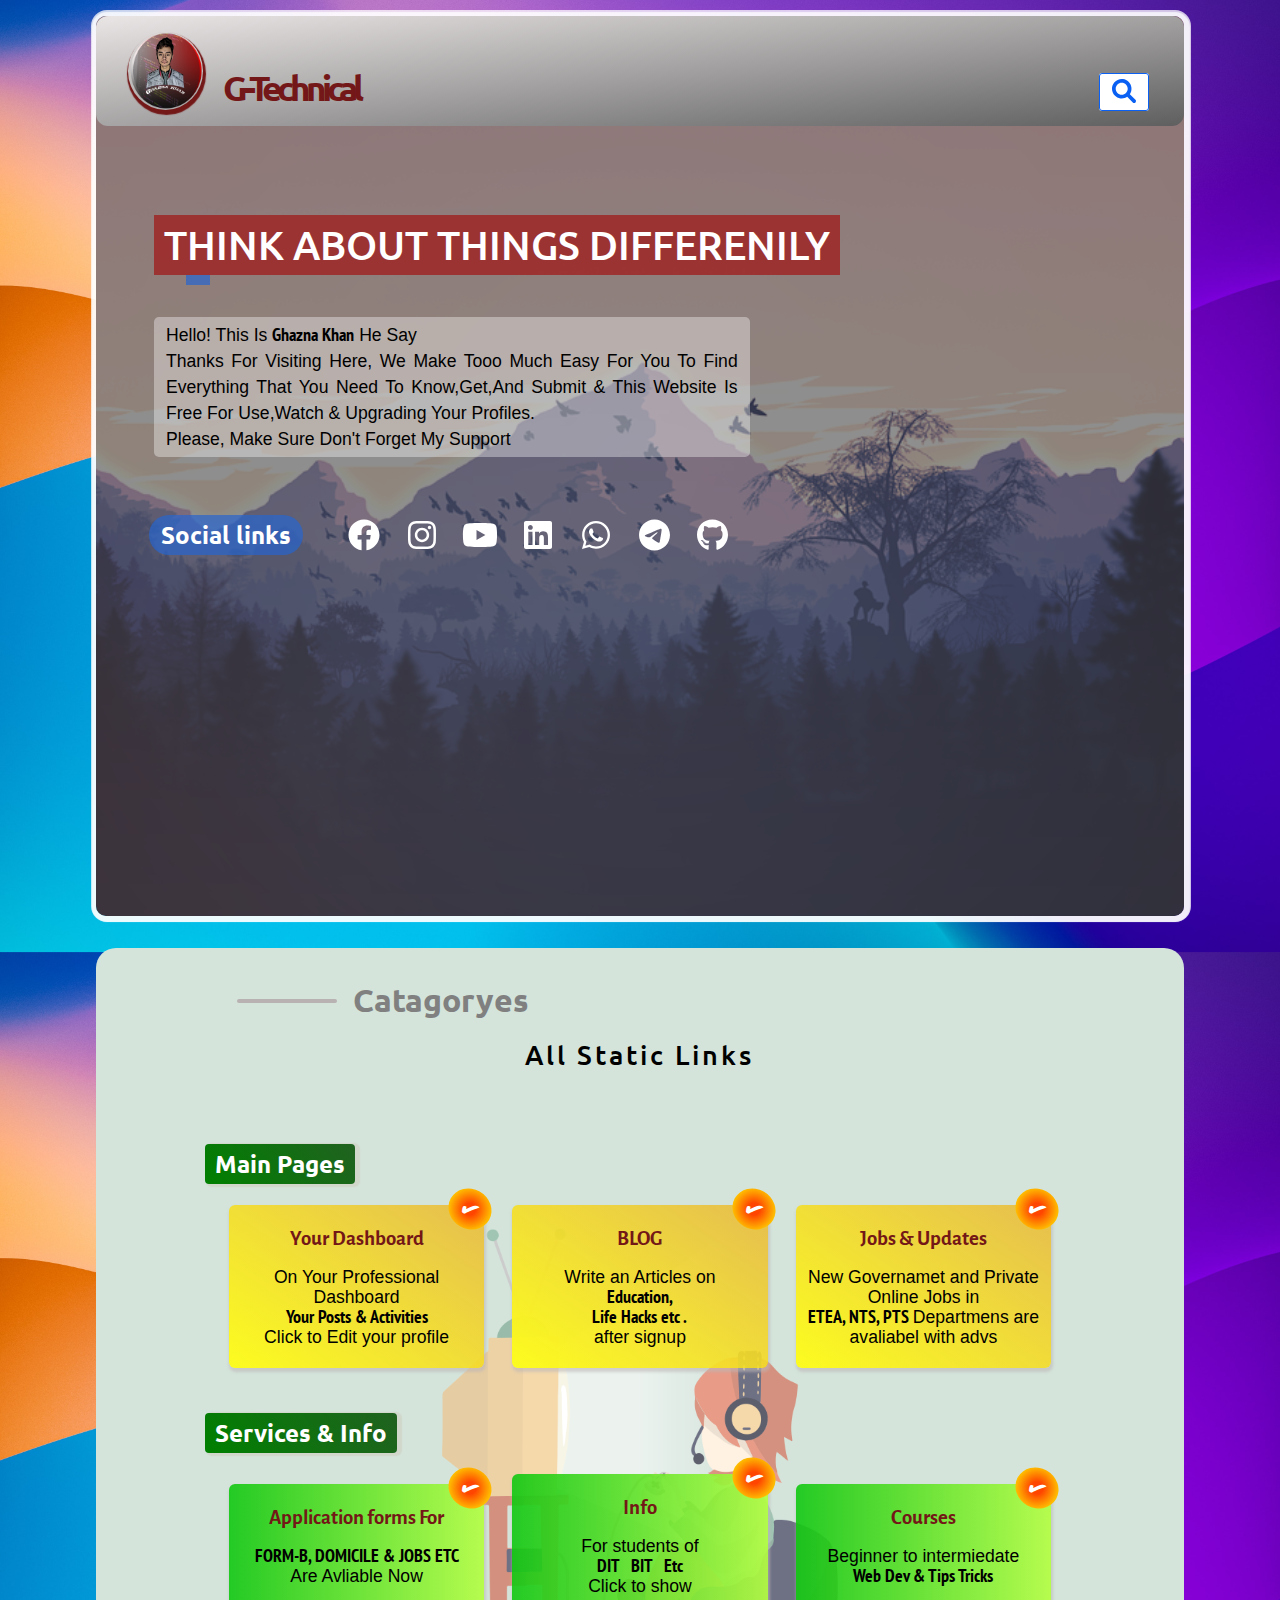
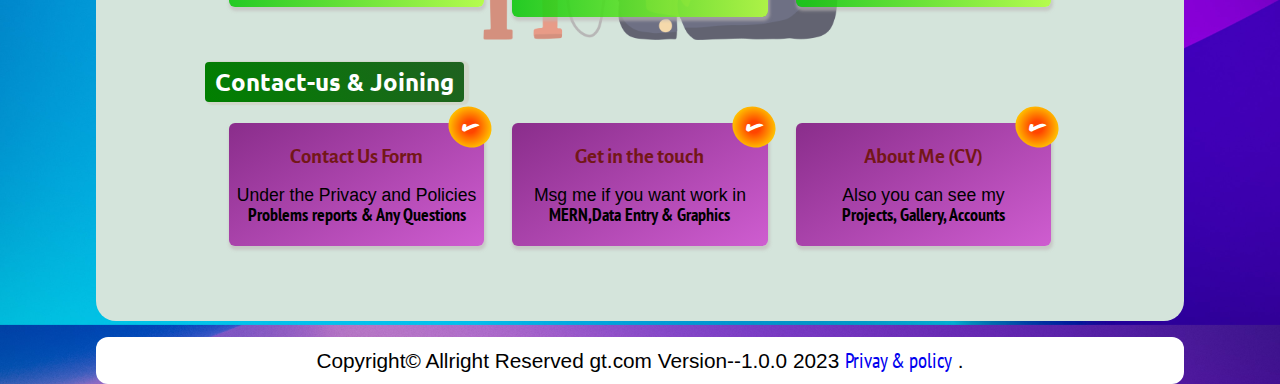
==== index.html @ e68d7cb9 "Add files via upload" ====
<html lang="en">

<head>
    <meta charset="UTF-8">
    <meta http-equiv="X-UA-Compatible" content="IE=edge">
    <meta name="viewport" content="width=device-width, initial-scale=1.0">
    <meta name="keywords" content="www.gtechnical.com">
    <meta name="description" content="Ghazna khan portfolio simple website for social media folowers and">

    <title>HOME</title>
    <link rel="stylesheet" href="./assets/css/font-awesome/all.css">
    <link rel="stylesheet" href="assets/css/style.css">
    <script src="./assets/js/font-awesome/all.js" defer></script>
</head>

<body>
    <div class="website">
        <div class="intro">






            <!-- ******************** header ***********************
            *************************************************** -->
            <div class="header">
                <div class="logo">
                    <div class="img"><img src="./assets/images/logos/logo.png" alt="Logo image "></div>
                    <div class="web-name">
                        <h2>G-Technical</h2>
                    </div>
                </div>
                <div class="right">
                    <div class="searchIcn">
                        <span><i class="fa fa-search"></i></span>
                    </div>
                    <!-- <div class="sidebarBtn">
                        <span><i class="fa fa-align-right"></i></span>
                    </div> -->
                </div>
            </div>






            <!-- *****************   welcome   **********************
            *************************************************** -->
            <div class="welcome">


                <div class="head">
                    <h1>Think About Things Differenily</h1>
                    <h2> <span id="sec-head"></span> </h2>
                    <br>
                    <p> Hello! this is <b title="Author">Ghazna Khan</b> He Say <br>
                        <span style="font-weight:200;">
                            Thanks for visiting here, we make tooo much easy for you to find everything that you need to
                            know,get,and submit
                            & This website is free for Use,watch & Upgrading your profiles. <br>
                            please,
                            make sure don't forget my support
                        </span>
                    </p>
                </div>





                <div class="social-links">
                    <h3>Social links</h3>
                    <div class="links">
                        <a href="#"><i class="fa-brands fa-facebook"></i></a>
                        <a href="#"><i class="fa-brands fa-instagram"></i></a>
                        <a href="#"><i class="fa-brands fa-youtube"></i></a>
                        <a href="#"><i class="fa-brands fa-linkedin"></i></a>
                        <a href="#"><i class="fa-brands fa-whatsapp"></i></a>
                        <a href="#"><i class="fa-brands fa-telegram"></i></a>
                        <a href="#"><i class="fa-brands fa-github"></i></a>
                    </div>
                </div>
            </div>
        </div>







        <!-- services section starting  -->
        <div class="services">
            <div class="container">
                <div class="head-services">
                    <div class="line">
                        <div class="line-line"></div>
                        <h2> Catagoryes </h2>
                    </div>
                    <div class="head-text">
                        <h3> All Static Links </h3>
                    </div>
                </div>
                <div class="content">



                    <!-- **************** Row 1 ******************
                    ***************************************** -->
                    <div class="row">
                        <h4 class="bg-gr"> Main Pages </h4>
                        <div class="boxes">
                            <a href="./account-form.html">
                                <div class="box fir">
                                    <div class="preview">
                                        <div class="sticker">✔</div>
                                        <h5> Your Dashboard </h5>
                                        <p> On Your Professional Dashboard <br> <b>Your Posts & Activities </b>
                                            <br>Click to Edit your profile
                                    </div>
                                </div>
                            </a>
                            <a href="#">
                                <div class="box fir">
                                    <div class="preview">
                                        <div class="sticker">✔</div>
                                        <h5> BLOG </h5>
                                        <p> Write an Articles on
                                            <br> <b> Education, <br> Life Hacks etc . </b> <br> after signup
                                        </p>
                                    </div>
                                </div>
                            </a>
                            <a href="#">
                                <div class="box fir">
                                    <div class="preview">
                                        <div class="sticker">✔</div>
                                        <h5>Jobs & Updates</h5>
                                        <p> New Governamet and Private Online Jobs in
                                            <br> <b> ETEA, NTS, PTS </b> Departmens are avaliabel with advs
                                        </p>
                                    </div>
                                </div>
                            </a>
                        </div>
                    </div>








                    <!-- **************** row 2 ******************
                    ***************************************** -->
                    <div class="row">
                        <h4 class="bg-gr"> Services & Info </h4>
                        <div class="boxes">
                            <a href="#">
                                <div class="box sec">
                                    <div class="preview">
                                        <div class="sticker">✔</div>
                                        <h5>Application forms For </h5>
                                        <p> <b>FORM-B, DOMICILE & JOBS ETC </b> <br> Are Avliable Now
                                        </p>
                                    </div>
                                </div>
                            </a>
                            <a href="#">
                                <div class="box sec">
                                    <div class="preview">
                                        <div class="sticker">✔</div>
                                        <h5>Info</h5>
                                        <p> For students of
                                            <br> <b> DIT &nbsp; BIT &nbsp; Etc </b> <br> Click to show
                                        </p>
                                    </div>
                                </div>
                            </a>
                            <a href="#">
                                <div class="box sec">
                                    <div class="preview">
                                        <div class="sticker">✔</div>
                                        <h5>Courses </h5>
                                        <p> Beginner to intermiedate
                                            <br> <b>Web Dev & Tips Tricks </b>
                                        </p>
                                    </div>
                                </div>
                            </a>
                        </div>
                    </div>









                    <!-- *************** row 3 ********************* -->
                    <!-- ********************** ********************* -->
                    <div class="row">
                        <h4 class="bg-gr"> Contact-us & Joining </h4>
                        <div class="boxes">
                            <a href="#">
                                <div class="box thi">
                                    <div class="preview">
                                        <div class="sticker">✔</div>
                                        <h5>Contact Us Form </h5>
                                        <p> Under the Privacy and Policies
                                            <br> <b> Problems reports & Any Questions </b>
                                        </p>
                                    </div>
                                </div>
                            </a>
                            <a href="#">
                                <div class="box thi">
                                    <div class="preview">
                                        <div class="sticker">✔</div>
                                        <h5> Get in the touch </h5>
                                        <p> Msg me if you want work in
                                            <br> <b> MERN,Data Entry & Graphics</b> <br>

                                        </p>
                                    </div>
                                </div>
                            </a>
                            <a href="#">
                                <div class="box thi">
                                    <div class="preview">
                                        <div class="sticker">✔</div>
                                        <h5> About Me (CV) </h5>
                                        <p> Also you can see my
                                            <br> <b> Projects, Gallery, Accounts</b>

                                        </p>
                                    </div>
                                </div>
                            </a>
                        </div>
                    </div>


                </div>
                <br><br><br>
            </div>

        </div>
        <!-- ending the services section  -->











        <!-- footer  -->
        <div class="footer">
            <div class="container">
                <p>Copyright&copy; Allright Reserved gt.com Version--1.0.0 2023 <a href="#">Privay & policy</a> . </p>
            </div>
        </div>
        <!-- end footer  -->
    </div>










    

    <script src="./assets/js/typedjs/typedjs.js"></script>
    <script type="module">
        import { subHeadGt } from "./assets/js/main.js";
        subHeadGt();
    </script>

    <script>
        
    </script>

</body>

</html>
---- assets/css/style.css ----
@import url("https://fonts.googleapis.com/css2?family=Alegreya+Sans:ital@1&family=PT+Sans+Narrow:wght@400;700&family=Ubuntu:wght@500&display=swap");

/*
  font-family: 'Alegreya Sans', sans-serif;
font-family: 'PT Sans Narrow', sans-serif;
font-family: 'Ubuntu', sans-serif;
*/
.h-auto {
  height: auto !important;
}

*,
*::before,
*::after {
  box-sizing: border-box;
  margin: 0;
  padding: 0;
  outline: none;
}

* {
  transition: 60ms;
}

*::selection {
  background: #a80ea867;
  color: #3fe93f;
}


html {
  scroll-behavior: smooth;
}

img {
  width: 100%;
}

a {
  text-decoration: none;
  font-family: "PT Sans Narrow", sans-serif;
}

b {
  font-family: "PT Sans Narrow", sans-serif;
  font-weight: bold;
}

h1,
h2,
h3,
h4 {
  font-family: "Ubuntu", sans-serif !important;
}

h6,
h5,legend,label {
  font-family: "Alegreya Sans", sans-serif !important;
}

p,input {
  font-family: "Alegreya Sans italic", sans-serif !important;
}
button:disabled{
  cursor:no-drop !important;
}

body {
  background: url(../images/bacgrounds/web-bg.jpg) center/cover;
}

body::-webkit-scrollbar {
  width: 4px;
  background: none;
}

body::-webkit-scrollbar-thumb {
  background: #0a60f3;
  border-radius: 12px;
}

body:scrollbar {
  width: 4px;
  background: none;
}

body::scrollbar-thumb {
  background: #0a60f3;
  border-radius: 12px;
}

body .website {
  width: 85%;
  height: 100%;
  margin: 1rem auto;
  border-radius: 10px;
  box-shadow: 1px 0px 0px 6px #ffffffbd, 1px 1px 1px 5px #ffffffbf;
}

body .website .intro {
  width: 100%;
  height: 100vh;
  background: rgba(50, 48, 48, 0.544) url(../images/bacgrounds/intro-bg.png) center center/cover;
  --webkit--background-blend-mode: hue;
  background-blend-mode: hue;
  border-radius: 10px;
}

/* body .website .intro */
.header {
  width: 100%;
  border-radius: 12px;
  display: flex;
  align-items: flex-end;
  justify-content: space-between;
  background: linear-gradient(174deg, #ffffffd1, #5f5f5f);
  z-index: 111111;
}

.hader-local {
  position: sticky;
  top: 0%;
}

/* body .website .intro */
.header .logo {
  display: flex;
  /* flex-direction: column; */
  align-items: flex-end;
  justify-content: center;
  width: 260px;
  margin: 1rem 2rem;
}

/* body .website .intro */
.header .logo .img {
  width: 100px;
}

.hader-local .logo {
  margin: 3px 2rem;
}

/* .website .intro */
.header .logo .img img {
  box-shadow: 1px 3px 1px 2px #731717;
  border-radius: 50%;
}

.logo-local-img {
  width: 90px !important;
  margin: 5px 1rem;
}

/* .website .intro   */
.header .logo .web-name {
  margin-top: 5px;
  width: 100%;
  text-align: center;
  margin-left: -10px;
}

.web-name h2 {
  letter-spacing: -5px;
  color: #731718;
  font-family: monospace;
  font-size: 2.2rem;
}

/* .website .intro */
.header .right {
  display: flex;
  align-items: center;
  justify-content: center;
  padding: 20px 20px;
}

/* .website .intro */
.header .right .searchIcn,
.right .sidebarBtn {
  margin: 0px 15px;
}

.right .searchIcn span,
.right .sidebarBtn span,
.close span,
.user-form-submit-btn button {
  font-size: 1.5rem;
  color: #0a60f3;
  padding: 5px 12px;
  border: 1px solid #0a60f3;
  border-radius: 3px;
  cursor: pointer;
  background: white;
}

.right .searchIcn span:hover,
.right .sidebarBtn span:hover,
.close span:hover,
.user-form-submit-btn button:hover {
  color: #731717;
  border: 1px solid #731717;
}

.website .intro .welcome {
  width: 100%;
  margin-top: 1rem;
  padding: 2rem 1rem;
  /* border: 1px solid red; */
  width: 100%;
  padding: 20px 5px;
}

.welcome .head {
  padding: 5px;
  width: 70%;
  /* border: 1px solid red; */
  margin: 3rem 3rem;
}

.welcome .head h1,
.work h1 {
  font-size: 2.5rem;
  font-family: "Ubuntu", sans-serif !important;
  /* font-family: "Gill Sans", "Gill Sans MT", Calibri, "Trebuchet MS", sans-serif; */
  font-weight: 500;
  color: white;
  background: #9e2626d8;
  display: inline-block;
  padding: 5px 10px;
  text-transform: uppercase;
  transition: 1s;
}

.welcome .head h2,
.work .forms h2 {
  display: inline-block;
  background: #2865ceb4;
  margin: 0px 2rem;
  color: white;
  font-family: "Gill Sans", "Gill Sans MT", Calibri, "Trebuchet MS", sans-serif;
  font-weight: 500;
  padding: 5px 12px;
  transition: 1s;
  font-size: 1.8rem;
}

.welcome .head p {
  margin-top: 2rem;
  padding: 5px 12px;
  text-align: justify;
  display: inline-block;
  background: #ffffff5d;
  width: 80%;
  font-size: 1.1rem;
  border-radius: 5px;
  text-transform: capitalize;
  line-height: 26px;
  font-weight: 200 !important;
}


.welcome h2:hover,
.welcome h1:hover {
  letter-spacing: 2px;
}

.welcome .social-links {
  display: flex;
  align-items: center;
  justify-content: start;
  width: 70%;
  margin: 1rem 3rem;
  margin-top: 3rem;
}

.welcome .social-links h3 {
  font-size: 1.5rem;
  background: #2865ceb4;
  color: white;
  padding: 0 5px;
  font-family: cursive;
  display: inline-block;
  border-radius: 20px;
  text-align: center;
  padding: 4px 12px;
}

.welcome .social-links .links {
  display: flex;
  margin: 0px 2rem;
}

.welcome .social-links .links a {
  text-decoration: none;
  color: white;
  padding: 5px;
  margin: 0px 4px;
  font-size: 2rem;
  width: 50px;
  height: 50px;
  display: flex;
  align-content: center;
  align-items: center;
  justify-content: center;
}

.welcome .social-links .links a:hover {
  color: #0a60f3;
  transform: scale(1.1, 1.1);
  background: #ffffff9d;
  border-radius: 50%;
}

.services {
  width: 100%;
  /* height: 100vh; */
  margin-top: 2rem;
  background: white;
  border-radius: 20px;
  background: rgba(255, 255, 255, 0.25) url(../images/bacgrounds/services.png) no-repeat center center/cover;
  background-blend-mode: hue;
}

.container {
  width: 80%;
  display: block;
  margin: 0px auto;
}

.head-services {
  padding: 2rem;
  width: 100%;
}

.head-services .line {
  display: flex;
  align-items: center;
}

.head-services .line-line {
  width: 100px;
  padding: 2px;
  background: #b8b2b2;
  border-radius: 10px;
}

.head-services .line h2 {
  font-size: 2rem;
  margin: 0px 1rem;
  color: grey;
}

.head-services .head-text {
  text-align: center;
}

.head-services .head-text h3 {
  letter-spacing: 3px;
  font-family: fantasy;
  font-weight: 500;
  font-size: 1.7rem;
  margin: 1rem auto;
}

.services .content {
  width: 100%;
  margin-top: 1rem;
}

.row {
  width: 100%;
  margin-top: 1.5rem;
}

.row h4 {
  font-size: 1.5rem;
  display: inline-block;
  padding: 4px 10px;
  color: white;
  border-radius: 4px;
  box-shadow: 3px 1px 1px 2px #cbc0ad59;
  background: linear-gradient(55deg, green, #206120);
}

.row h4:hover {
  letter-spacing: 2px;
  background: linear-gradient(120deg, #3fe93f, #206120);
}

.boxes {
  width: 100%;
  display: flex;
  align-items: center;
  justify-content: center;
  padding: 5px 10px;
}

.boxes a {
  margin: 1rem auto;
  width: 30%;
}

.boxes a:hover {
  transform: scale(1.04, 1.05);
}

.box {
  height: auto;
  border-radius: 6px;
  /* border: 1px solid orangered; */
  padding: 5px;
  box-shadow: 1px 3px 3px 1px #bdb6b697;
  position: relative;
}

.fir {
  background: linear-gradient(34deg, #fcfc1f, #eab52fce);
}

.sec {
  background: linear-gradient(90deg, #14c814ea, #b3fe41e9);
}

.box .prview {
  width: 100%;
  height: 100%;
  position: relative;
  padding: 10px 5px;
}

.box .preview .sticker {
  padding: 5px 12px;
  transform: rotate(29deg);
  width: auto;
  height: 40px;
  background: radial-gradient(circle, orangered 20%, yellow 100%);
  display: inline-block;
  position: absolute;
  right: -8px;
  top: -16;
  border-radius: 50%;
  display: flex;
  align-content: center;
  align-items: center;
  justify-content: center;
  color: white;
  font-size: 1.5rem;
}

.box .preview h5 {
  margin-top: 1rem;
  text-align: center;
  font-size: 1.3rem;
  font-family: sans-serif;
  color: #731717;
}

.box .preview p {
  margin: 1rem auto;
  text-align: center;
  font-size: 1.1rem;
  line-height: 20px;
  cursor: pointer;
  color: black;
}

.fir:hover {
  background: #e1e118ab;
}

.sec:hover {
  background: rgba(39, 180, 39, 0.442);
}

.thi {
  background: linear-gradient(150deg, #7a067ad2, #cd37cdc7);
}

.thi:hover {
  background: #c82dc87d;
}

.footer {
  width: 100%;
  padding: 10px;
  margin-top: 1rem;
  background: white;
  border-radius: 12px;
}

.footer p {
  font-size: 1.3rem;
  text-align: center;
}


/* // extra styling  */
.loader {
  margin: 0px auto;
  width: 100px;
  height: 100px;
  border-radius: 50%;
  border-right: 12px dotted black;
  border-left: 12px dotted white;
  position: relative;
  top: 50%;
  animation: ani 1s infinite linear;
}



/* *********************************************** 
**********  sign up page Stying  *****************
 *********************************************** */
.main {
  width: 100%;
  height: auto;
  position: relative;
  overflow-x: hidden;
}

.main .work {
  width: 100%;
  position: relative;
}

.main .sidebar {
  width: 350px;
  height: 100%;
  background: #d7d2d2;
  position: absolute;
  top: 0;
  right: 0;
  transform: translateX(300px);
}

.sidebar .close {
  width: 100%;
  height: 0px;
  margin: 1rem 0px;
  padding: 4px 12px;
}

.sidebar .close span {
  float: right;
}

.sidebar .sidebar-items {
  width: 100%;
  display: flex;
  align-items: center;
  justify-content: center;
  flex-direction: column;
  padding: 10px 7px;
  margin-top: 2rem;
}

.sidebar .sidebar-items a {
  width: 100%;
  padding: 8px 4;
  margin: 5px auto;
  border-bottom: 1px solid white;
  color: #731717;
  font-weight: bold;
  border-radius: 4px;

  /* display: flex;
  align-items: center; */
}

.sidebar a span {
  font-size: 2rem;
  margin-right: 7px;
}

.sidebar-items a:hover {
  background: #731718;
  color: white;
}

.work h1 {
  margin: .5rem auto;
  padding: 7px 12px;
  background: #731717;
}

.forms {
  width: 100%;
  margin: 1rem auto;
}


.forms .form-block-container {
  width: 100%;
}

.form-block-container h2 {
  margin: 0px 1.5rem;
}

.forms .form-block-container form {
  width: 85%;
  margin: .5rem auto;
  display: block;
}

.form-block-container form fieldset {
  width: 100%;
  margin: .5rem auto;
  border-width: 1px;
  border-color: #f3f1f1e8 !important;
}

.form-block-container fieldset legend {
  margin: 0px 2rem;
  font-family: Arial, Helvetica, sans-serif;
  font-weight: 400;
  font-size: 1.3rem;
  padding: 2px 5px;
}

.forms .form-block-container form .user-img {
  width: 150px;
  height: 150px;
  border-radius: 50%;
  border: 1px solid black;
  box-shadow: 0px 4px 2px 2px #574d4da8;
  margin: 0px auto;
  display: flex;
  align-items: center;
  cursor: pointer;
  justify-content: center;
}

.user-img .img-signup {
  width: 100%;
  height: 100%;
}

.user-img .img-signup img {
  width: 100%;
  height: 100%;
  border-radius: 50%;
}

.user-img input {
  display: none;
}


.input-big-block {
  display: flex;
  align-items: center;
  justify-content: space-around;
  margin: .5rem auto;
}

.input-big-block .inner-big-block {
  width: 45%;
  margin: 0px auto;
  /* border: 1px solid white; */
}

.inner-big-block .input {
  padding: 5px 2px;
  display: flex;
  background: white;
  align-items: center;
  border-radius: 5px;
}

.input-big-block .inner-big-block span {
  font-size: 1.3rem;
  cursor: pointer;
  margin: 0px 7px;
}

.inner-big-block input {
  width: 90%;
  padding: 7px 6px;
  font-size: 1.1rem;
  border: none;
  font-family: "Alegreya Sans italic", sans-serif !important;
}


.signin-form form {
  width: 400px !important;
  margin: 0px auto;
}

.signin-form .inner-big-block {
  margin: 1.5rem auto;
}

.signin-form .input {
  padding: 5px 7px;
}

.container-signin {
  display: flex;
  align-items: center;
  /* justify-content: space-around; */
  flex-direction: column;
}

.container-signin img {
  width: 300px;
  margin: 0px auto;
}

.inner-big-block .error {
  display: none;
  font-size: .8rem !important;
  color: red;
  font-weight: 200;
  font-family: monospace;
  text-align: center;
  width: 100%;
  margin: 3px auto;
}

.dailogs {
  margin: .5rem auto;
  width: 100%;
  padding: 0px 20px;
}

.dailog-item {
  padding: 3px 12px;
  display: flex;
  align-items: center;
  margin: .5rem auto;
}

.dailog-item label {
  margin: 0px 10px;
  font-weight: bold;
  cursor: pointer;
}

.dailog-item input {
  width: 20px;
  height: 18px;
  cursor: pointer;
}

.dailog-item input[type="checkbox"]:checked {
  background: orangered;
}

.user-form-submit-btn {
  width: 100%;
  margin: .1rem auto;
}

.user-form-submit-btn button {
  width: 100%;
  cursor: pointer;
  margin: 1rem auto;
}

.user-form-submit-btn button:hover {
  transform: scale(1.02, 1.02);
  background: #2d51f0e8;
}

.links-form {
  margin: 0px auto;
  margin-top: 2rem;
  padding: 5px 12px;
  width: 80%;
  display: flex;
  align-items: center;
  justify-content: space-around;
  background: black;
  margin-bottom: 5px;
  border-radius: 12px;
  flex-wrap: wrap;
}

.links-form a {
  color: white;
  font-size: 1rem;
  margin-top: .5rem;
}

.links-form a:hover {
  color: #0a60f3;
}

@keyframes ani {
  from {
    transform: rotate(0deg);
  }

  to {
    transform: rotate(360deg);
  }
}







@media screen and (max-width:990px) {
  .welcome .head {
    width: 90% !important;
    margin: 3rem 1rem;
  }

  .welcome .social-links {
    width: 90% !important;
    margin: 2rem 1rem;
  }

  .boxes a {
    margin-top: 2rem;
  }
}

@media screen and (max-width:770px) {
  .welcome .head {
    width: 98% !important;
    margin: 2rem 5px;
  }

  .welcome .social-links {
    width: 98% !important;
    margin: 1rem 5px;
  }
}

@media screen and (max-width:700px) {
  html {
    font-size: 90%;
  }

  .intro {
    background-size: contain !important;
  }

  .website {
    width: 95% !important;
  }

  .container {
    width: 95% !important;
    padding: 10px 15px;
  }

}



@media screen and (max-width:560px) {
  html {
    font-size: 84%;
  }

  .web-name h2 {
    letter-spacing: -3px;
  }
}



@media screen and (max-width:500px) {
  html {
    font-size: 80%;
  }

  .website {
    width: 99% !important;
    margin-top: 0px !important;
  }

  .social-links {
    flex-direction: column;
    align-items: flex-start !important;
  }

  .container {
    width: 100% !important;
    padding: 10px 8px !important;
  }
}

@media screen and (max-width:530px) {
  .input-big-block {
    flex-direction: column !important;
  }

  .inner-big-block {
    width: 95% !important;
    margin: .5rem auto !important;
  }

  .forms .form-block-container form {
    margin: .5rem 1rem;
  }

  .container-signin {
    width: 85% !important;
    margin: .5rem 1rem;
  }

  .container-signin img {
    width: 200px !important;
  }

  .container-signin form {
    width: 100% !important;
  }

  .links-form {
    margin: 1rem;
  }

  .logo .web-name {
    text-align: left !important;
  }

  .logo .web-name h2 {
    font-size: 1.5rem;
  }

  .logo {
    width: 190px !important;
  }

  .user-form-submit-btn {
    width: 80%;
  }
}


@media screen and (max-width:400px) {
  html {
    font-size: 70%;
  }
}
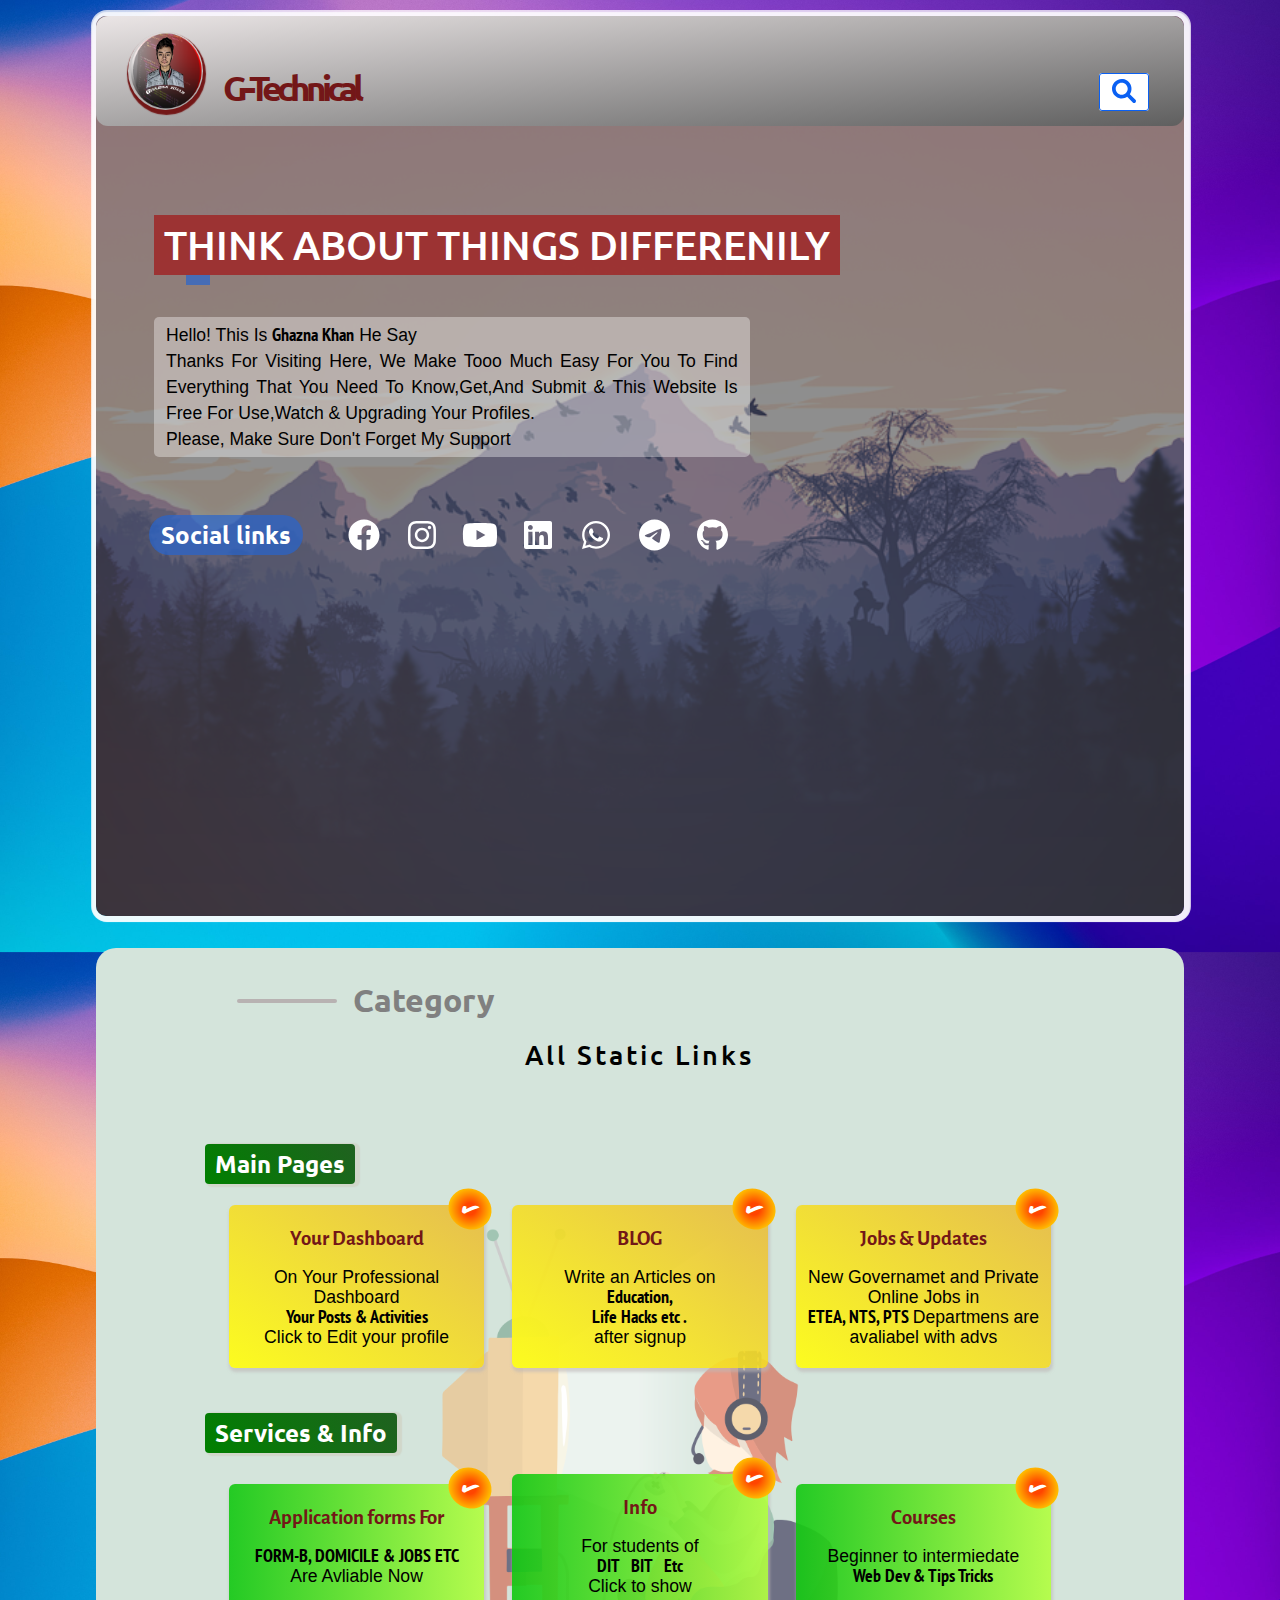
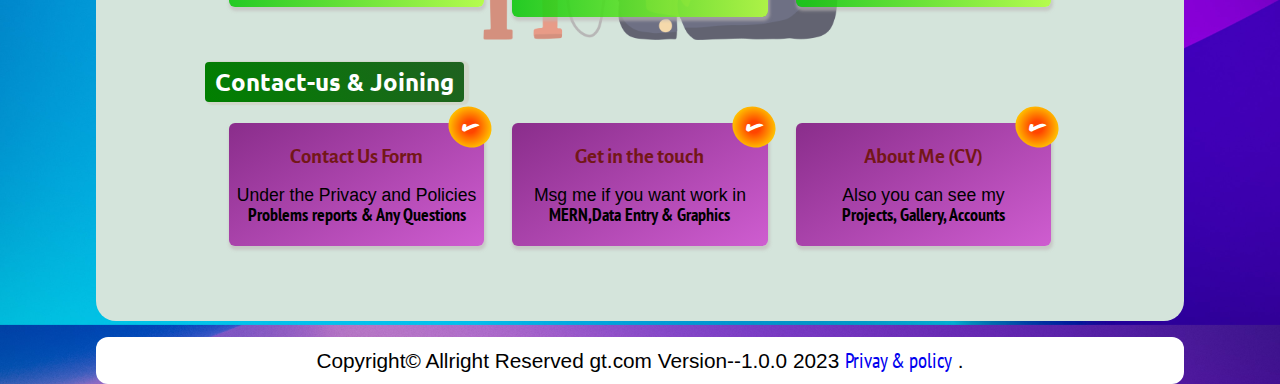
==== commit 6d005b0b: "Styleing" ====
--- a/index.html
+++ b/index.html
@@ -97,7 +97,7 @@
                 <div class="head-services">
                     <div class="line">
                         <div class="line-line"></div>
-                        <h2> Catagoryes </h2>
+                        <h2> Category </h2>
                     </div>
                     <div class="head-text">
                         <h3> All Static Links </h3>
--- a/assets/css/style.css
+++ b/assets/css/style.css
@@ -823,6 +823,9 @@
 }
 
 @media screen and (max-width:770px) {
+  .website .intro{
+    background-size: cover !important;
+  }
   .welcome .head {
     width: 98% !important;
     margin: 2rem 5px;
@@ -879,10 +882,12 @@
   }
 
   .social-links {
-    flex-direction: column;
+    flex-direction: column !important;
     align-items: flex-start !important;
   }
-
+  .links{
+    flex-wrap: wrap !important;
+  }
   .container {
     width: 100% !important;
     padding: 10px 8px !important;
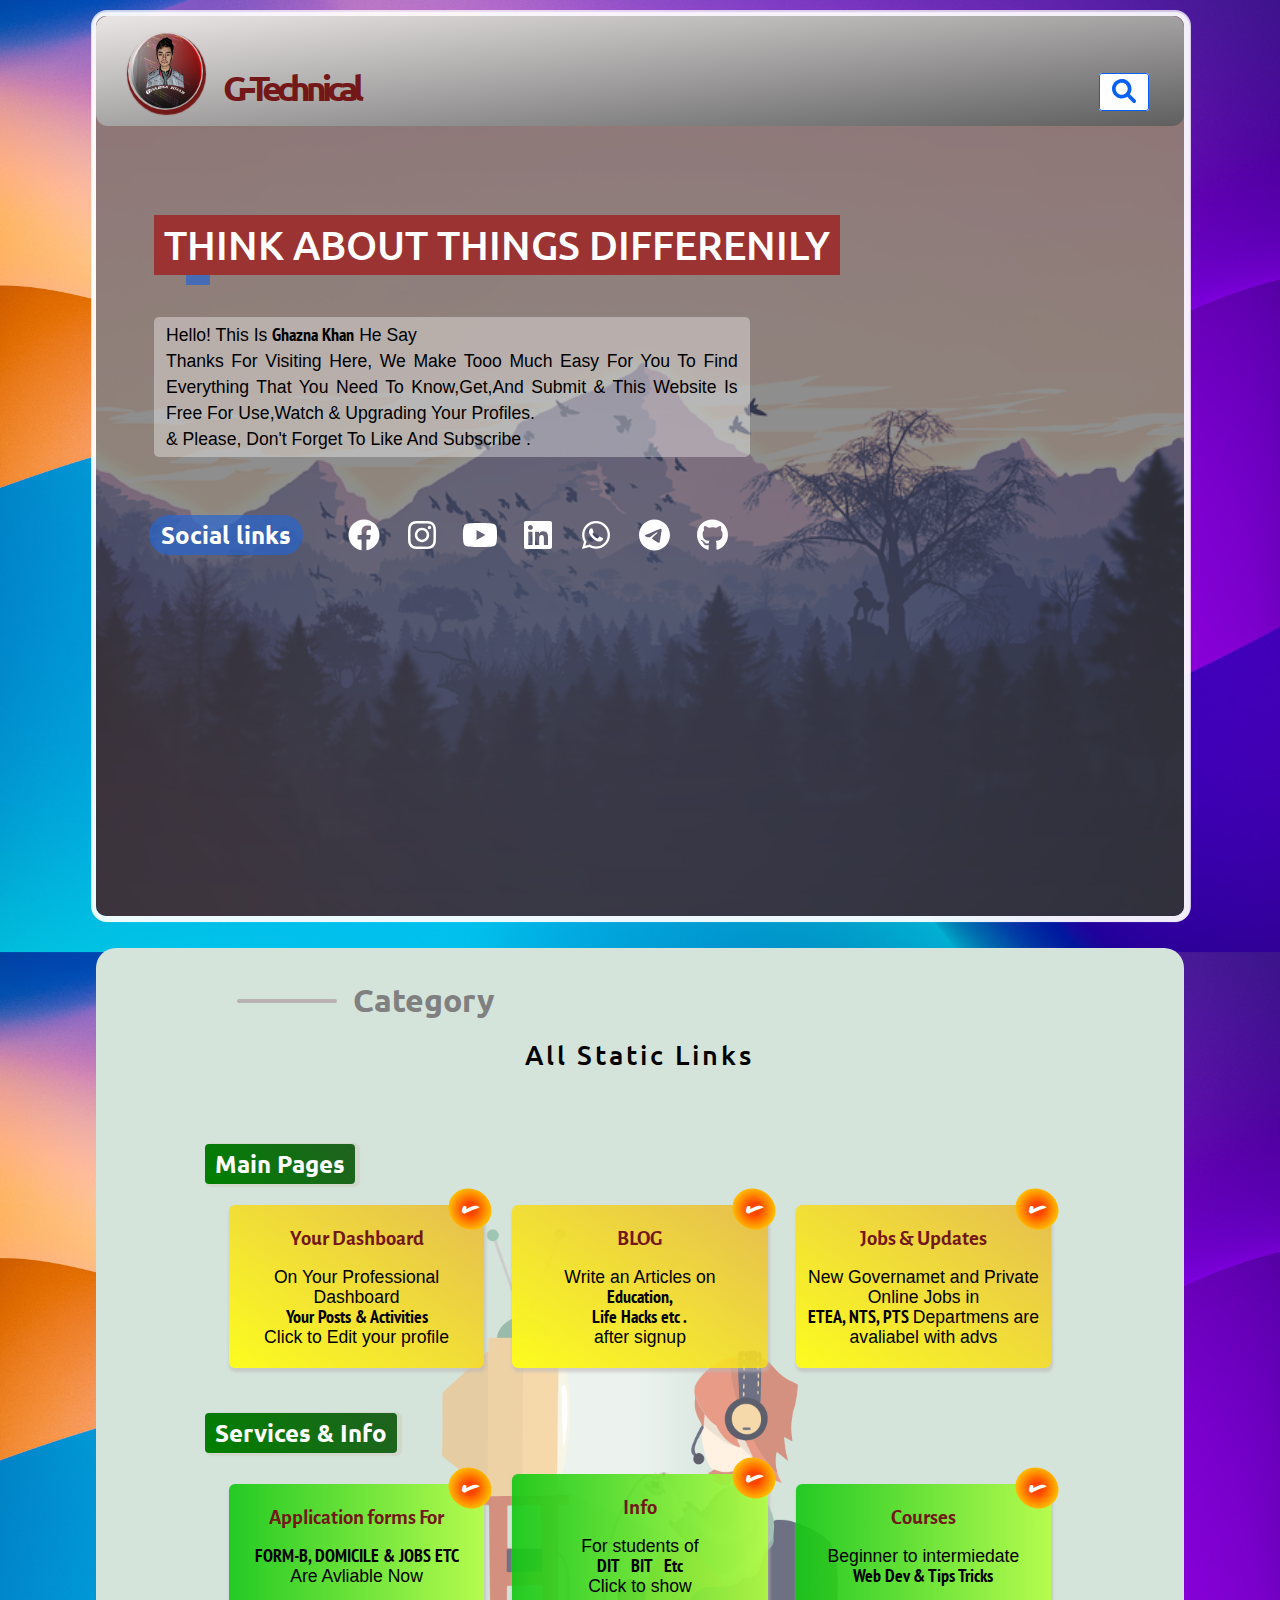
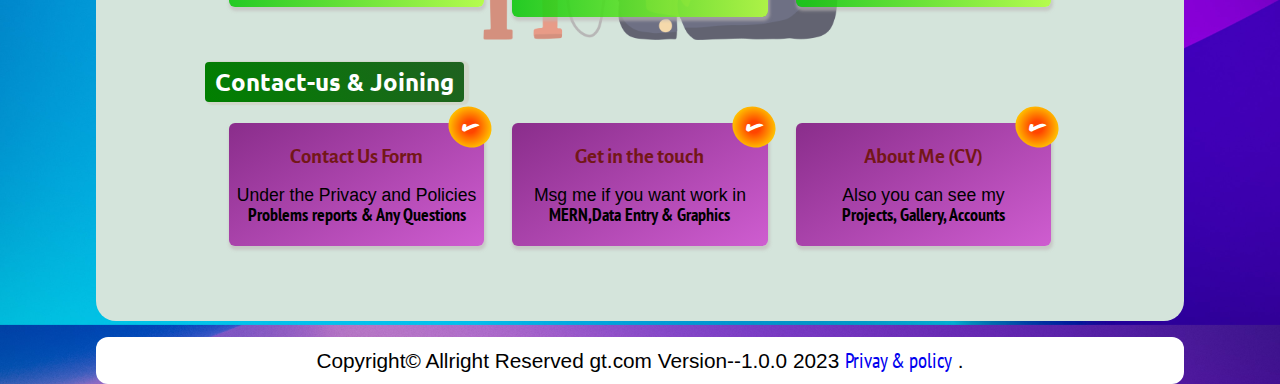
==== commit 8d583a80: "." ====
--- a/index.html
+++ b/index.html
@@ -60,8 +60,8 @@
                             Thanks for visiting here, we make tooo much easy for you to find everything that you need to
                             know,get,and submit
                             & This website is free for Use,watch & Upgrading your profiles. <br>
-                            please,
-                            make sure don't forget my support
+                            & please,
+                            Don't forget to like and subscribe . 
                         </span>
                     </p>
                 </div>
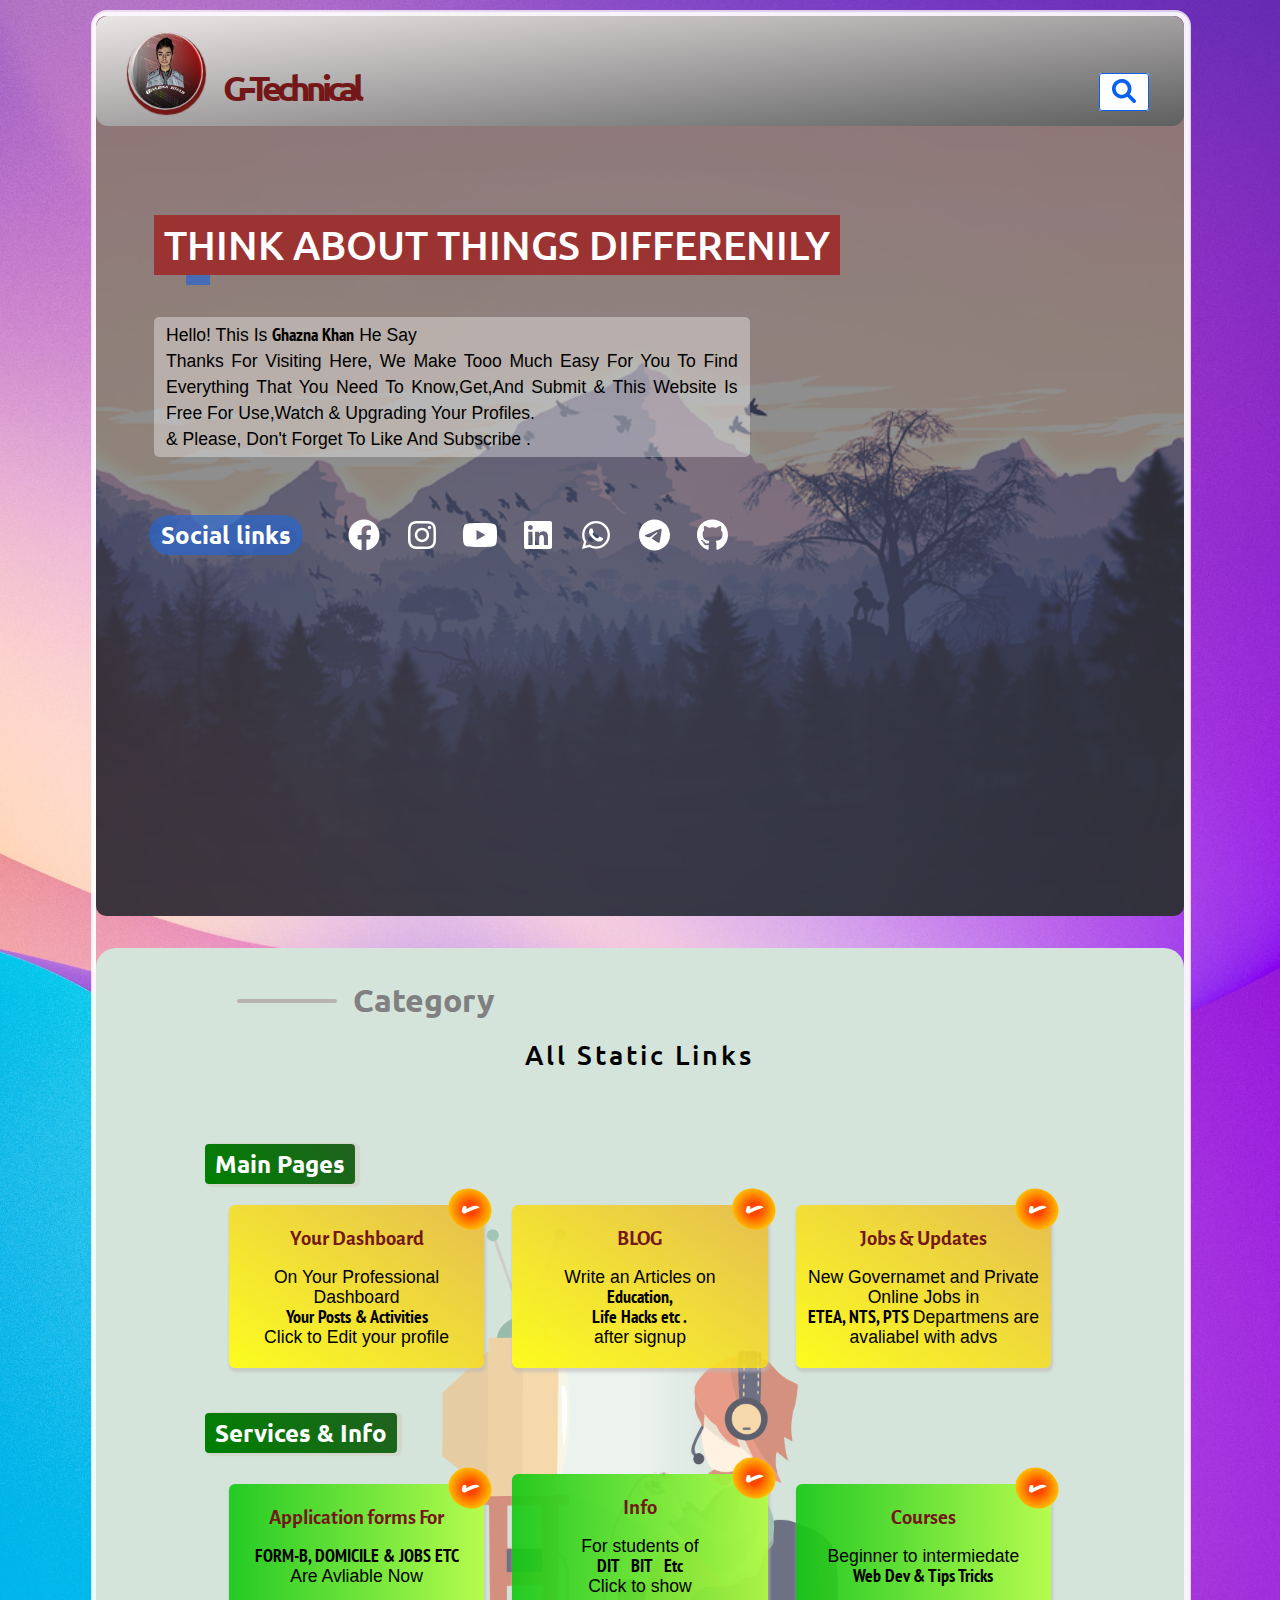
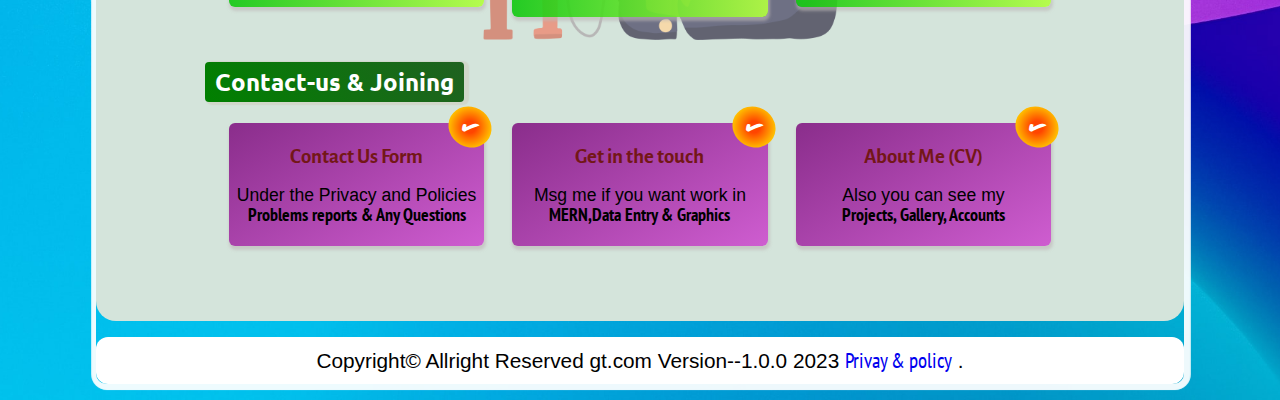
==== commit b2b062a0: "Some styleing changed" ====
--- a/index.html
+++ b/index.html
@@ -290,7 +290,9 @@
     </script>
 
     <script>
-        
+        window.onload = function(){
+            alert("This website is not fully completed please don't click on any link because they are harmful for you .. thnaks U 😍😍 \t if you want i mention your name here in dailogbox so please subscribe ")
+        }
     </script>
 
 </body>
--- a/assets/css/style.css
+++ b/assets/css/style.css
@@ -52,17 +52,21 @@
 h4 {
   font-family: "Ubuntu", sans-serif !important;
 }
-
+ 
 h6,
-h5,legend,label {
+h5,
+legend,
+label {
   font-family: "Alegreya Sans", sans-serif !important;
 }
 
-p,input {
+p,
+input {
   font-family: "Alegreya Sans italic", sans-serif !important;
 }
-button:disabled{
-  cursor:no-drop !important;
+
+button:disabled {
+  cursor: no-drop !important;
 }
 
 body {
@@ -89,9 +93,20 @@
   border-radius: 12px;
 }
 
+body::-webkit-scrollbar {
+  width: 4px;
+  background: none;
+}
+
+body::-webkit-scrollbar-thumb {
+
+  background: #0a60f3;
+  border-radius: 12px;
+}
+
 body .website {
   width: 85%;
-  height: 100%;
+  height: auto;
   margin: 1rem auto;
   border-radius: 10px;
   box-shadow: 1px 0px 0px 6px #ffffffbd, 1px 1px 1px 5px #ffffffbf;
@@ -526,13 +541,13 @@
 }
 
 .main .sidebar {
-  width: 350px;
+  width: 300px;
   height: 100%;
   background: #d7d2d2;
   position: absolute;
   top: 0;
   right: 0;
-  transform: translateX(300px);
+  transform: translateX(280px);
 }
 
 .sidebar .close {
@@ -806,6 +821,209 @@
 
 
 
+
+.user-data {
+  width: 100%;
+}
+
+.user-account-header {
+  margin-top: 1rem;
+  display: flex;
+}
+
+.user-account-header .user-account-profile-image {
+  width: 300px;
+  height: 300px;
+  border: 1px solid orange;
+  margin: 0px 1rem;
+  margin-top: 5px;
+  position: relative;
+  cursor: pointer;
+}
+
+.user-account-profile-image img {
+  position: relative;
+}
+
+.user-account-profile-image .updateBtn {
+  position: absolute;
+  top: -100;
+  background: #ffff00a6;
+  width: 100%;
+  transition: 1s;
+  display: flex;
+  align-items: center;
+}
+
+.user-account-header .user-account-actions-buttons {
+  width: 100%;
+  border-bottom: 3px dotted yellow;
+  margin-left: 1rem;
+  margin-top: 5px;
+  display: flex;
+  flex-wrap: wrap;
+  align-items: center;
+}
+
+.user-account-header .user-account-actions-buttons a {
+  width: 30%;
+  display: flex;
+  align-items: center;
+  background: #731717;
+  color: white;
+  margin: 1rem auto;
+  padding: 0px 20px;
+  font-size: 1.3rem;
+  border-radius: 12px;
+  box-shadow: 1px 3px 2px 1px #5f5f5f;
+  padding: 7px 12px;
+}
+
+.user-account-actions-buttons a:hover {
+  transform: scale(1.03, 1.03);
+}
+
+.user-account-actions-buttons h1 {
+  width: 95%;
+  border-radius: 12px;
+  margin: 0px auto;
+}
+
+.user-account-actions-buttons a:nth-child(2) {
+  background: yellow;
+  color: #731717;
+}
+
+.user-account-actions-buttons a:nth-child(3) {
+  background: orange;
+  color: #731717;
+}
+
+.user-account-actions-buttons a:nth-child(4) {
+  background: orangered;
+  color: #731717;
+}
+
+.user-account-actions-buttons a:nth-child(5) {
+  background: yellow;
+  color: #731717;
+}
+
+
+.user-account-container {
+  margin-top: 1rem;
+  padding: 10px;
+  display: flex;
+  align-items: flex-start;
+  justify-content: flex-start;
+}
+
+.user-account-container .user-account-sidebar {
+  width: 250px;
+  height: auto;
+  padding: 6px;
+  /* border: 1px solid red; */
+  margin: 0px 1rem;
+  box-shadow: 0px 3px 1px 3px #948c8c79;
+  background: white;
+  border-radius: 5px;
+}
+
+.user-account-sidebar ul li {
+  list-style: none;
+  margin: .7rem;
+  border-bottom: 1px solid gray;
+  padding: 4px 7px;
+  border-radius: 4px;
+}
+
+
+.user-account-sidebar ul li a {
+  font-size: 1.2rem;
+  color: #731717;
+}
+
+.user-account-sidebar ul li:hover {
+  background: #731717;
+}
+
+.user-account-sidebar ul li:hover a {
+  color: white;
+}
+
+
+.user-information {
+  width: 95%;
+  height: auto;
+  padding: 8px 9px;
+  margin: 0px auto;
+  /* border: 1px solid red; */
+}
+
+.user-information fieldset {
+  width: 90%;
+  margin: .7rem 5px;
+  padding: 4px 12px;
+}
+
+.user-information fieldset legend {
+  padding: 4px 9px;
+}
+
+.row-info {
+  width: 100%;
+  display: flex;
+  align-items: center;
+  justify-content: space-between;
+
+}
+
+.row-info .field {
+  width: 30%;
+  margin: .5rem auto;
+}
+.row-info .field .head-row-info span{
+  color: black;
+  font-weight: bold;
+}
+.row-info .field .text-row-info{
+  padding: 4px 7px;
+  display: inline-block;
+  background: orangered;
+  color: white;
+  border-radius: 7px;
+  width: 100%;
+  margin-top: .4rem;
+  font-size: 1.4rem;
+  cursor: pointer;
+}
+.row-full{
+ flex-direction: column !important;
+}
+.field-complete{
+  width: 100% !important;
+}
+.field-complete .text-row-info{
+  width: 100%;
+}
+
+
+@keyframes ani {
+  from {
+    transform: rotate(0deg);
+  }
+
+  to {
+    transform: rotate(360deg);
+  }
+}
+
+
+
+
+
+
+
 @media screen and (max-width:990px) {
   .welcome .head {
     width: 90% !important;
